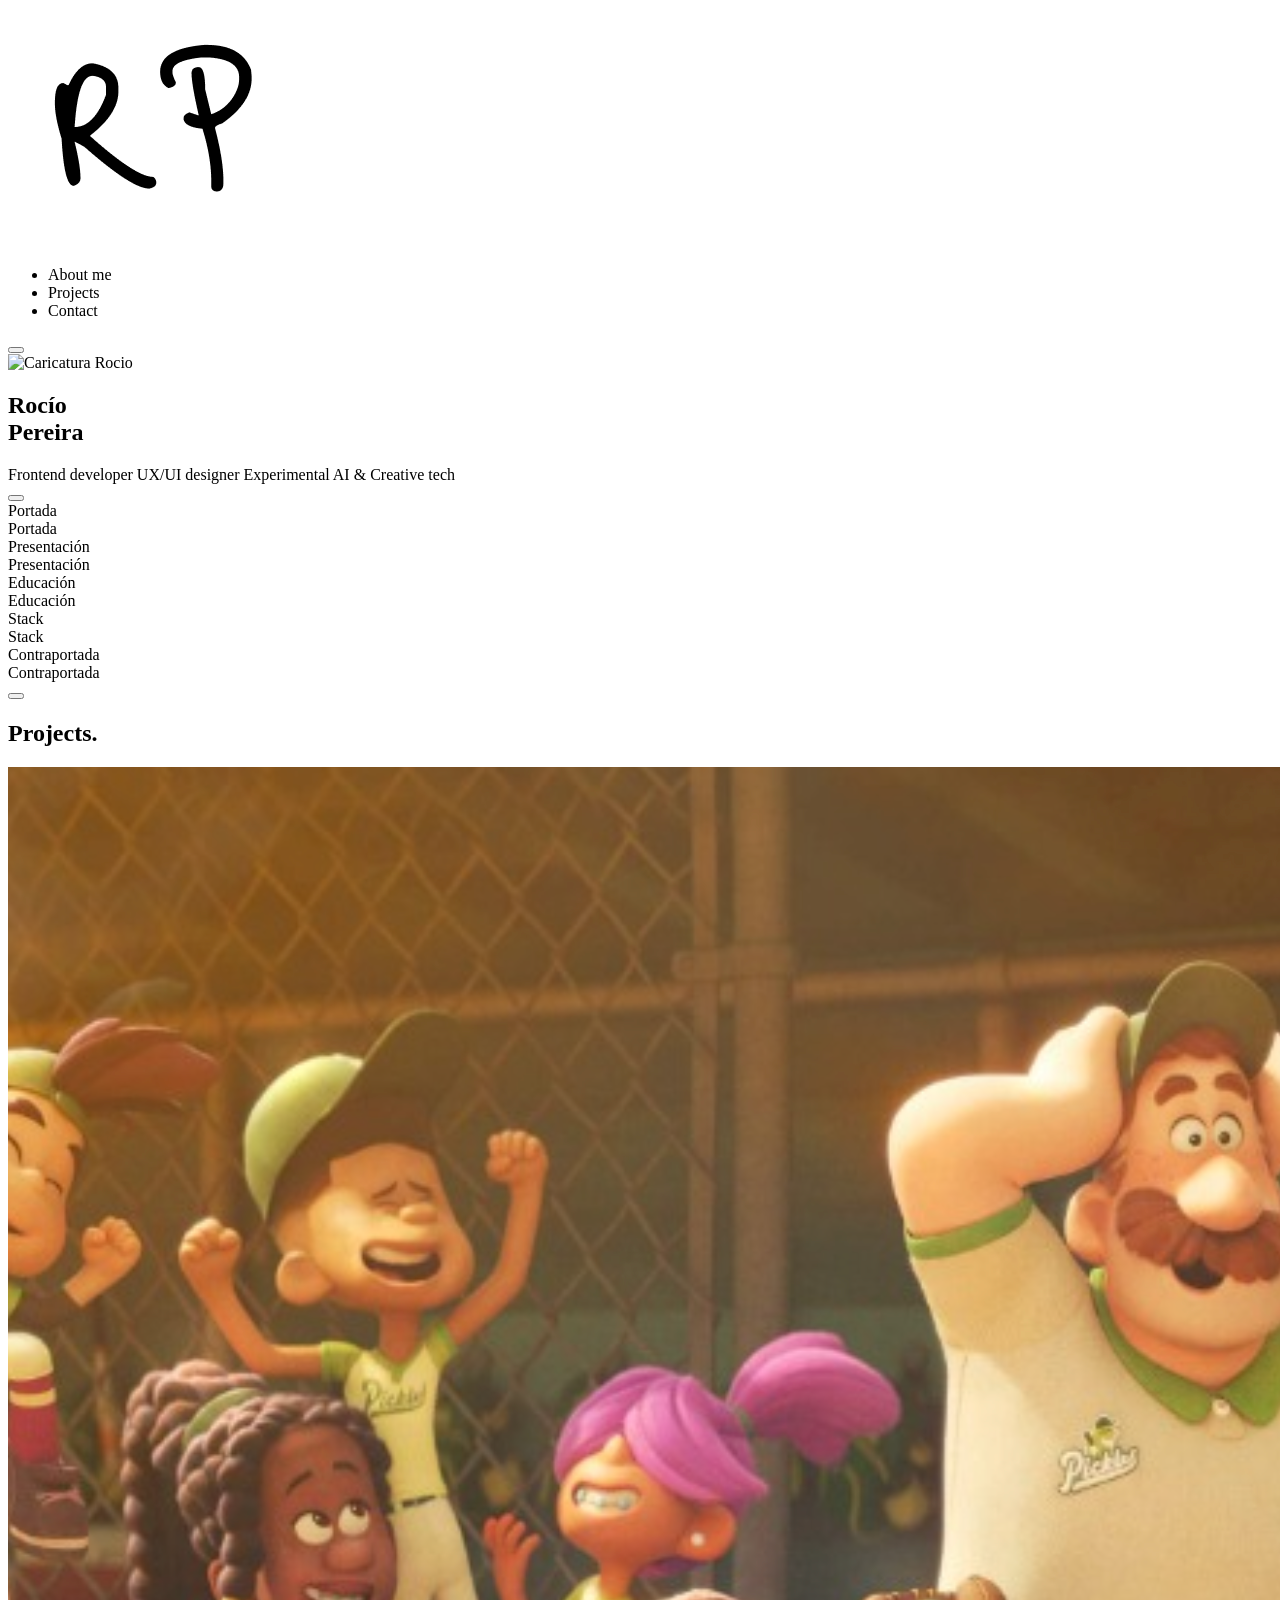
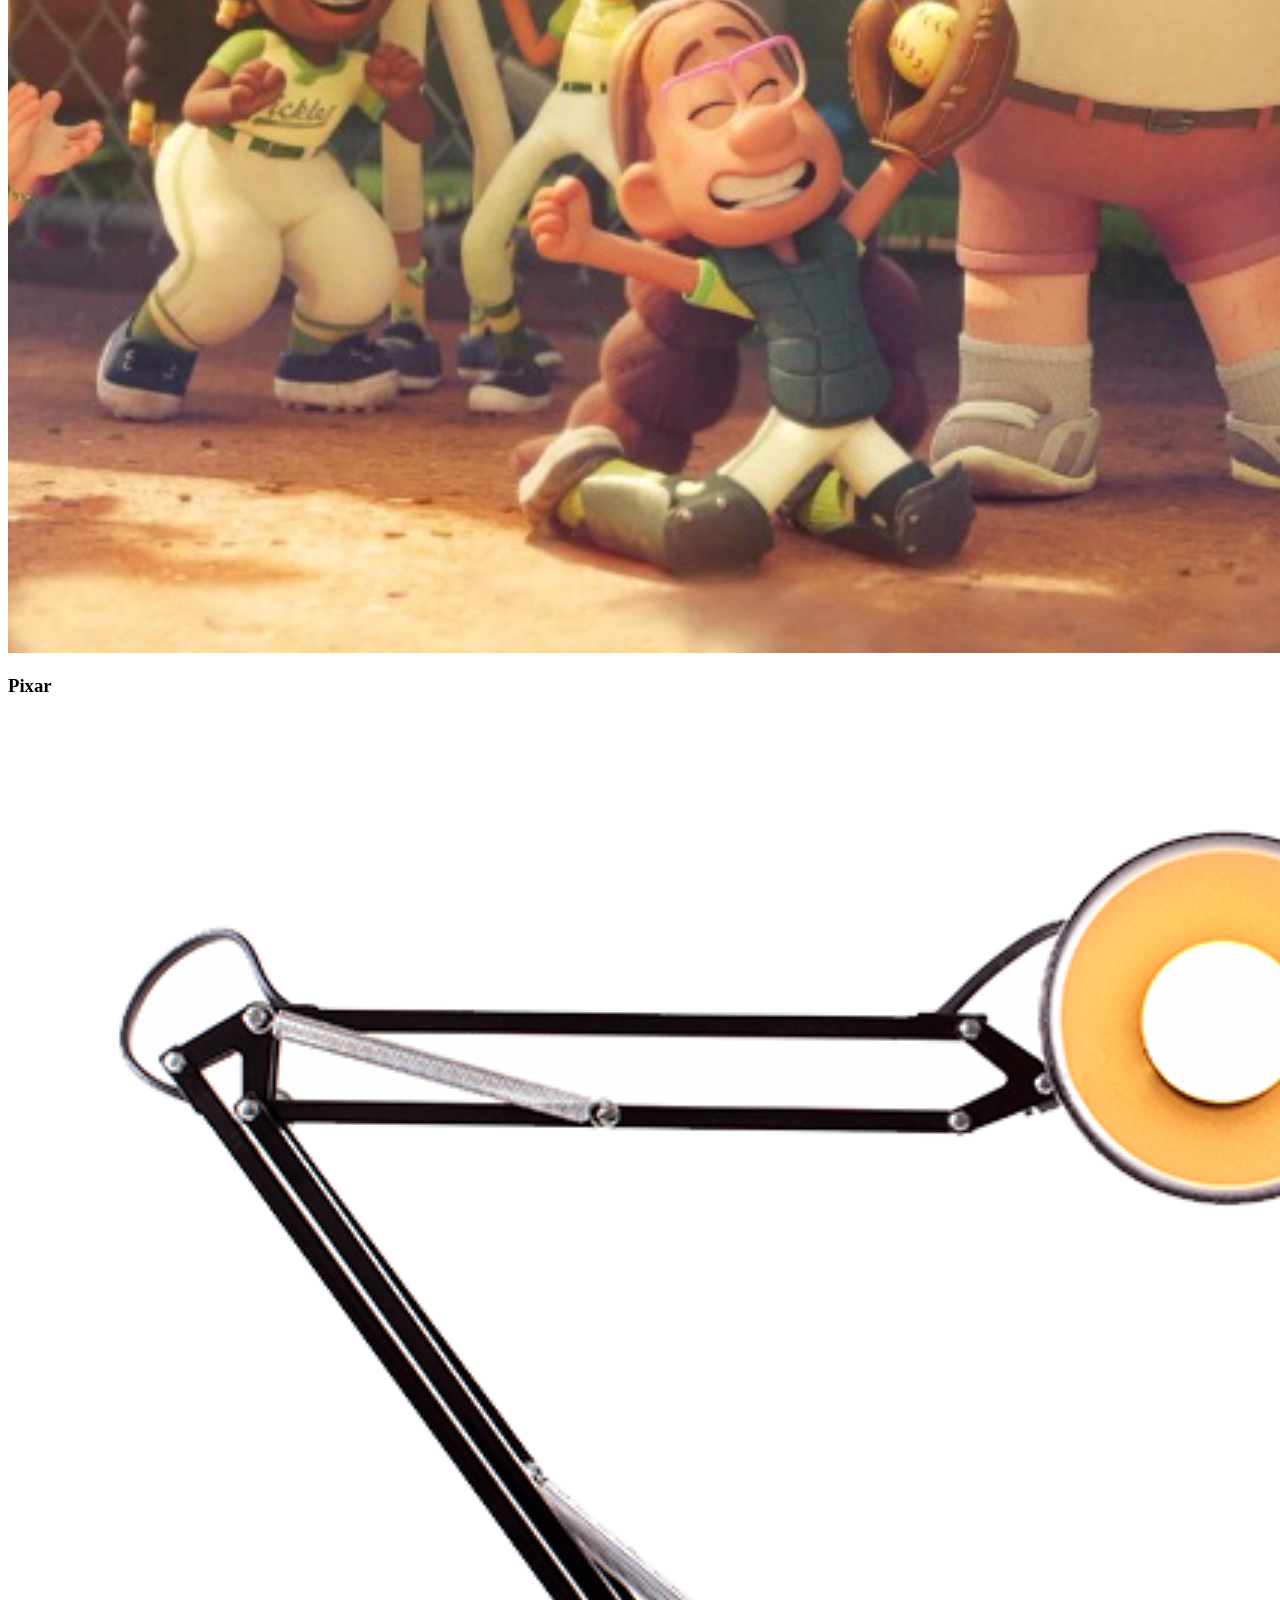
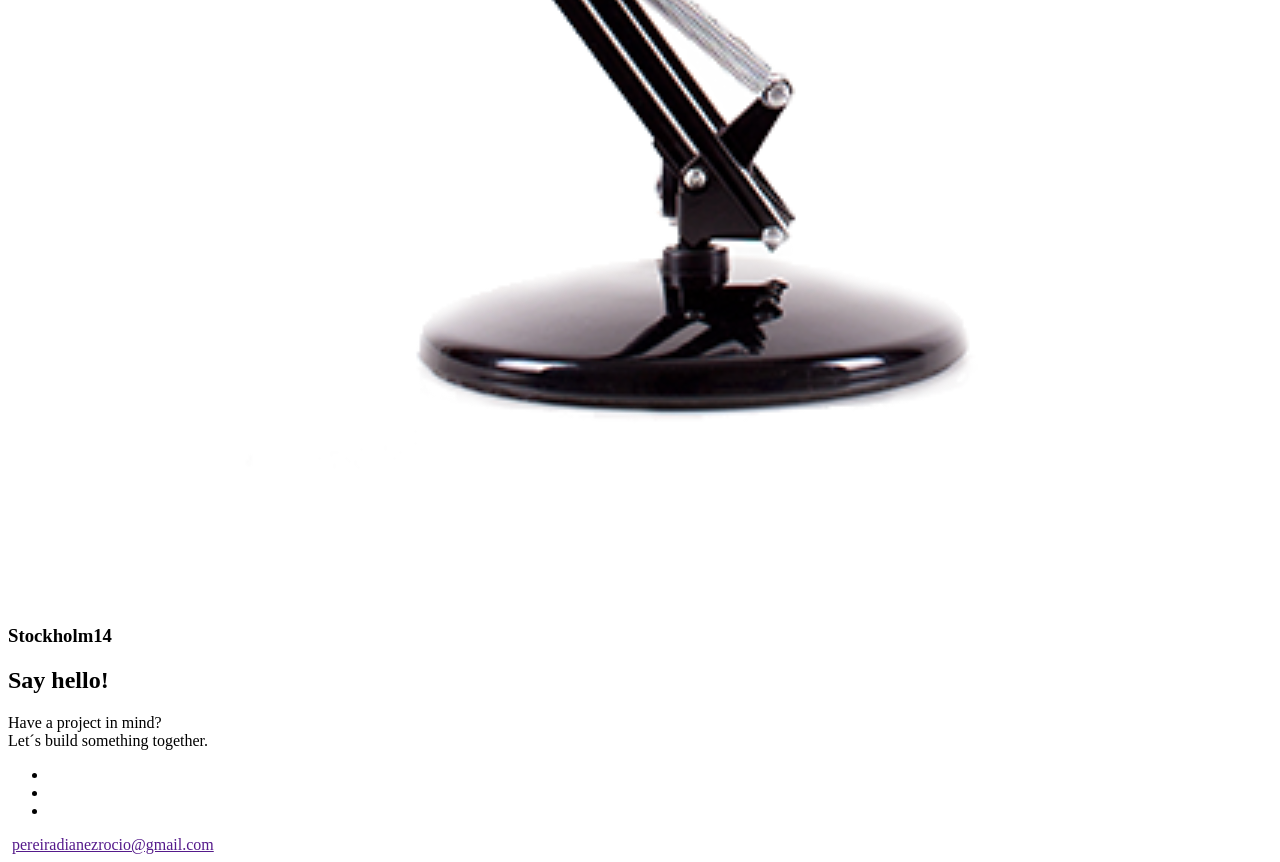
==== Home/home.html @ 0bb4663a "Reorganización carpetas" ====
<!DOCTYPE html>
<html lang="en">
<head>
    <meta charset="UTF-8">
    <meta name="viewport" content="width=device-width, initial-scale=1.0">
    <title>Document</title>
    <link rel="stylesheet" href="css/index.css">
    <link rel="preconnect" href="https://fonts.googleapis.com">
<link rel="preconnect" href="https://fonts.gstatic.com" crossorigin>
<link href="https://fonts.googleapis.com/css2?family=Montserrat:ital,wght@0,100..900;1,100..900&family=Space+Grotesk:wght@300..700&display=swap" rel="stylesheet">
</head>
<body>
    <header class="Header">
        <div class="Header-logo">
            <img src="ASSETS/RPlogo.png" alt="Logo Rocio Pereira RP">
        </div>
        <ul class="Header-menu">
            <li class="Header-links">About me</li>
            <li class="Header-links">Projects</li>
            <li class="Header-links">Contact</li>
        </ul>
        <button class="Header-burger">
            <span class="Header-line"></span>
            <span class="Header-line"></span>
            <span class="Header-line"></span>
            <!-- Metemos span porque no se puede meter un div, dentro de un button solo img, svg o span -->
        </button>
    </header>
    <main>
        <section class="Hero">
            <div class="Hero-wrapper">
                <div class="Hero-Rocio">
                 <img src="" alt="Caricatura Rocio" class="Hero-img">
                 <h2 class="Hero-h2">Rocío<br>Pereira</h2>
                </div>
                <div class="Hero-description">
                    <span>Frontend developer</span>
                    <span>UX/UI designer</span>
                    <span>Experimental AI & Creative tech</span>
                </div>

            </div>
        </section>

        <section class="Aboutme">
            <div class="Aboutme-wrapper">
                <button class="Aboutme-button Aboutme-button--left"></button>
                <!-- no se si es asi como se pone la clase, preguntar a Edu -->
                <div class="Aboutme-notebook">
                    <!-- Portada -->
                    <div class="Notebook-pages">
                        <div class="Notebook-page">Portada
                            <img src="" alt="" class="Notebook-img">
                        </div>
                        <div class="Notebook-page">Portada
                            <img src="" alt="" class="Notebook-img">
                        </div>
                        
                    </div>
                    <!-- Página 1, Presentación y foto -->
                    <div class="Notebook-pages">
                        <div class="Notebook-page">Presentación
                            <img src="" alt="" class="Notebook-img">
                        </div>
                        <div class="Notebook-page">Presentación
                            <img src="" alt="" class="Notebook-img">
                        </div>
                    </div>
                    <!-- Página 2, Educación -->
                    <div class="Notebook-pages">
                        <div class="Notebook-page">Educación
                            <img src="" alt="" class="Notebook-img">
                        </div>
                        <div class="Notebook-page">Educación
                            <img src="" alt="" class="Notebook-img">
                        </div>
                    </div>
                    <!-- Página 3, Stack y algo más -->
                    <div class="Notebook-pages">
                        <div class="Notebook-page">Stack
                            <img src="" alt="" class="Notebook-img">
                        </div>
                        <div class="Notebook-page">Stack
                            <img src="" alt="" class="Notebook-img">
                        </div>
                    </div>
                    <!-- Contraportada y enlace a contactos-->
                    <div class="Notebook-pages">
                        <div class="Notebook-page">Contraportada
                        </div>
                        <div class="Notebook-page">Contraportada
                            <img src="" alt="" class="Notebook-img">
                        </div>
                        
                    </div>
                </div>
                <button class="Aboutme-button Aboutme-button--right"></button>
            </div>
            
        </section>

        <section class="Projects">
            <h2 class="Projects-title">Projects.</h2>
            <div class="Projects-wrapper">
                <article class="Projects-columns">
                    <img src="ASSETS/PIXAR.png" alt="foto preview web Pixar" class="Projects-img">
                    <h3 class="Projects-h3">Pixar</h2>
                </article>
                <article class="Projects-columns">
                    <img src="ASSETS/STCK.png" alt="foto preview web Stockholm14" class="Projects-img">
                    <h3 class="Projects-h3">Stockholm14</h3>
                </article>
            </div>
        </section>

        <section class="Contact">
            <div class="Contact-wrapper">
               <h2 class="Contact-title">Say hello!</h2>
                <p class="Contact-text">Have a project in mind? <br> Let´s build something together.
                    <!-- No queria usar br, pero en este no se si se puede hacer al ser todo una frase -->
                </p>
                <div class="Contact-info">
                    <ul class="Contact-socials">
                        <li class="Socials-links">
                            <a href="" class="Socials-item">
                                <img src="" alt="" class="Socials-logo">
                            </a>
                        </li>
                        <li class="Socials-links">
                            <a href="" class="Socials-item">
                                <img src="" alt="" class="Socials-logo">
                            </a>
                        </li>
                        <li class="Socials-links">
                            <a href="" class="Socials-item">
                                <img src="" alt="" class="Socials-logo">
                            </a>
                        </li>
                    </ul>
                    <div class="Contact-mail">
                        <img src="" alt="" class="Mail-logo">
                        <a href="" class="Mail-link">pereiradianezrocio@gmail.com</a>
                    </div>
                </div> 
            </div>
        </section>
    </main>
    
</body>
</html>
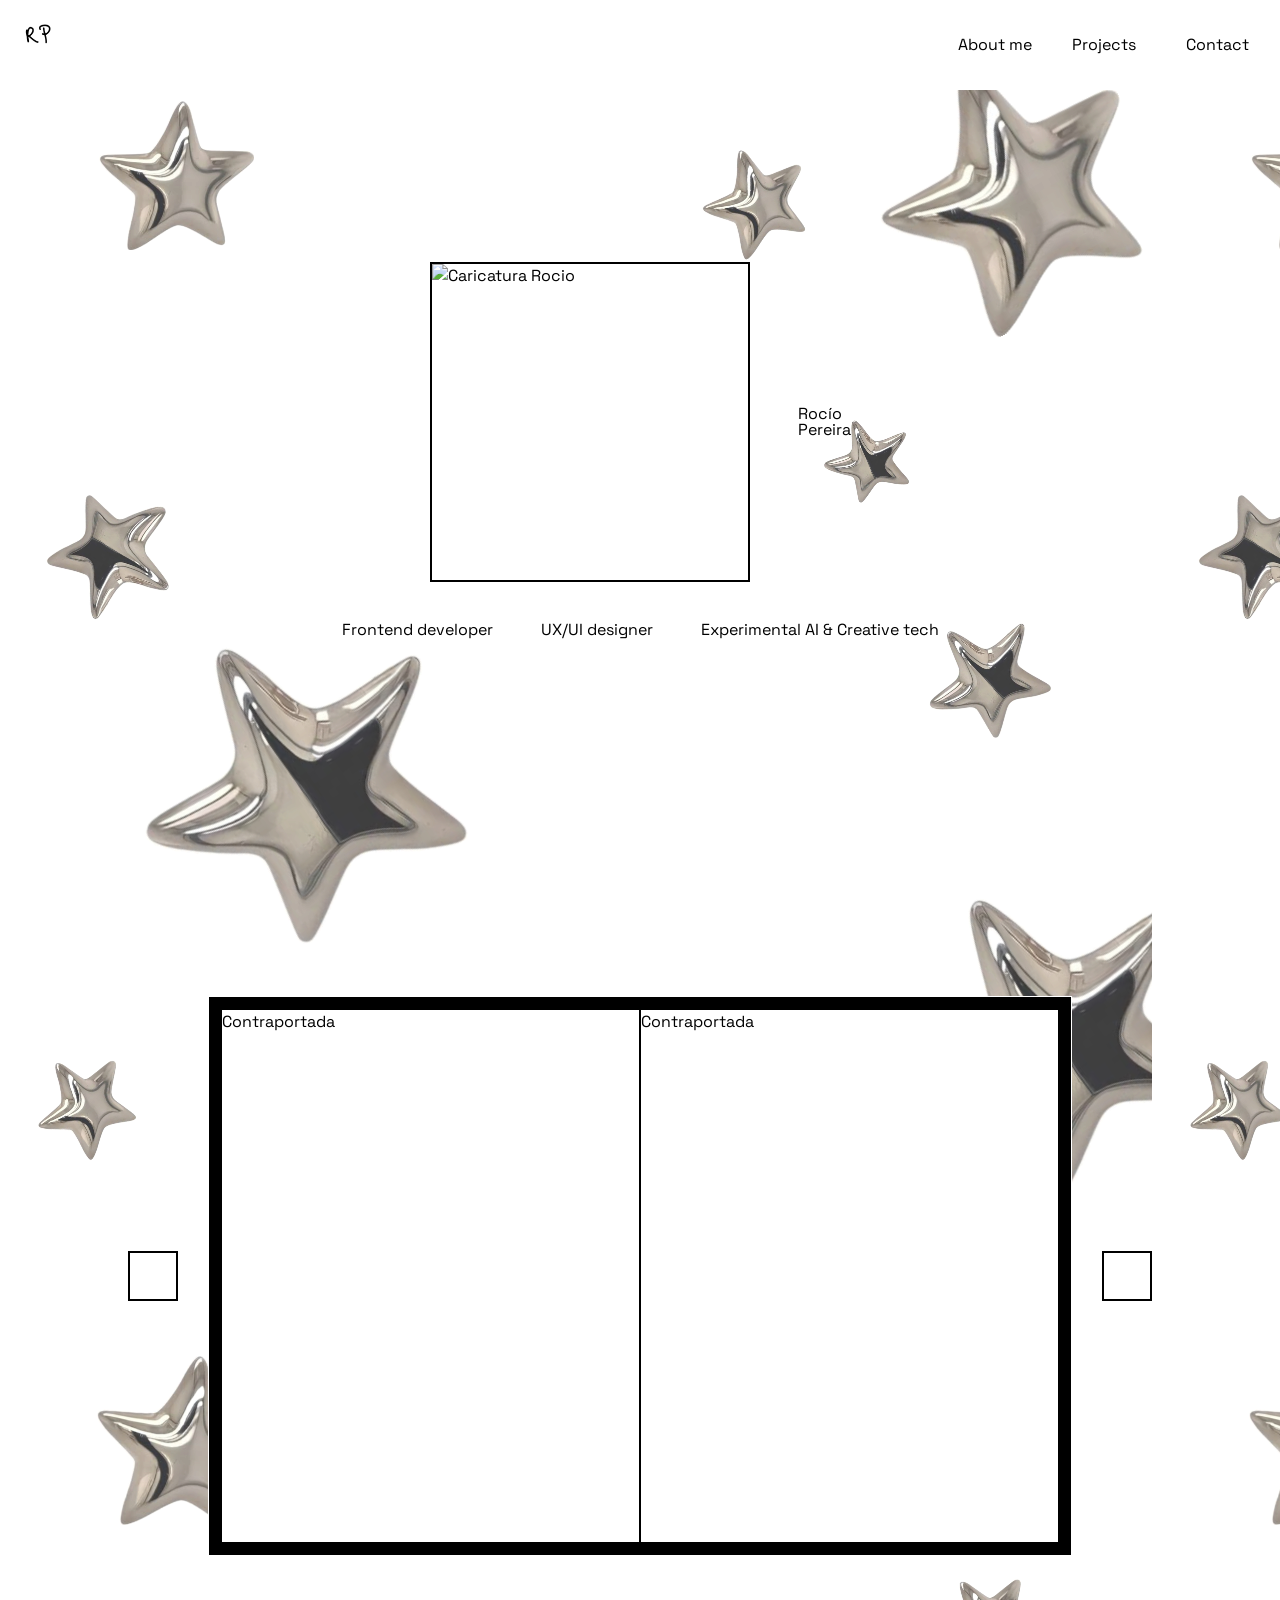
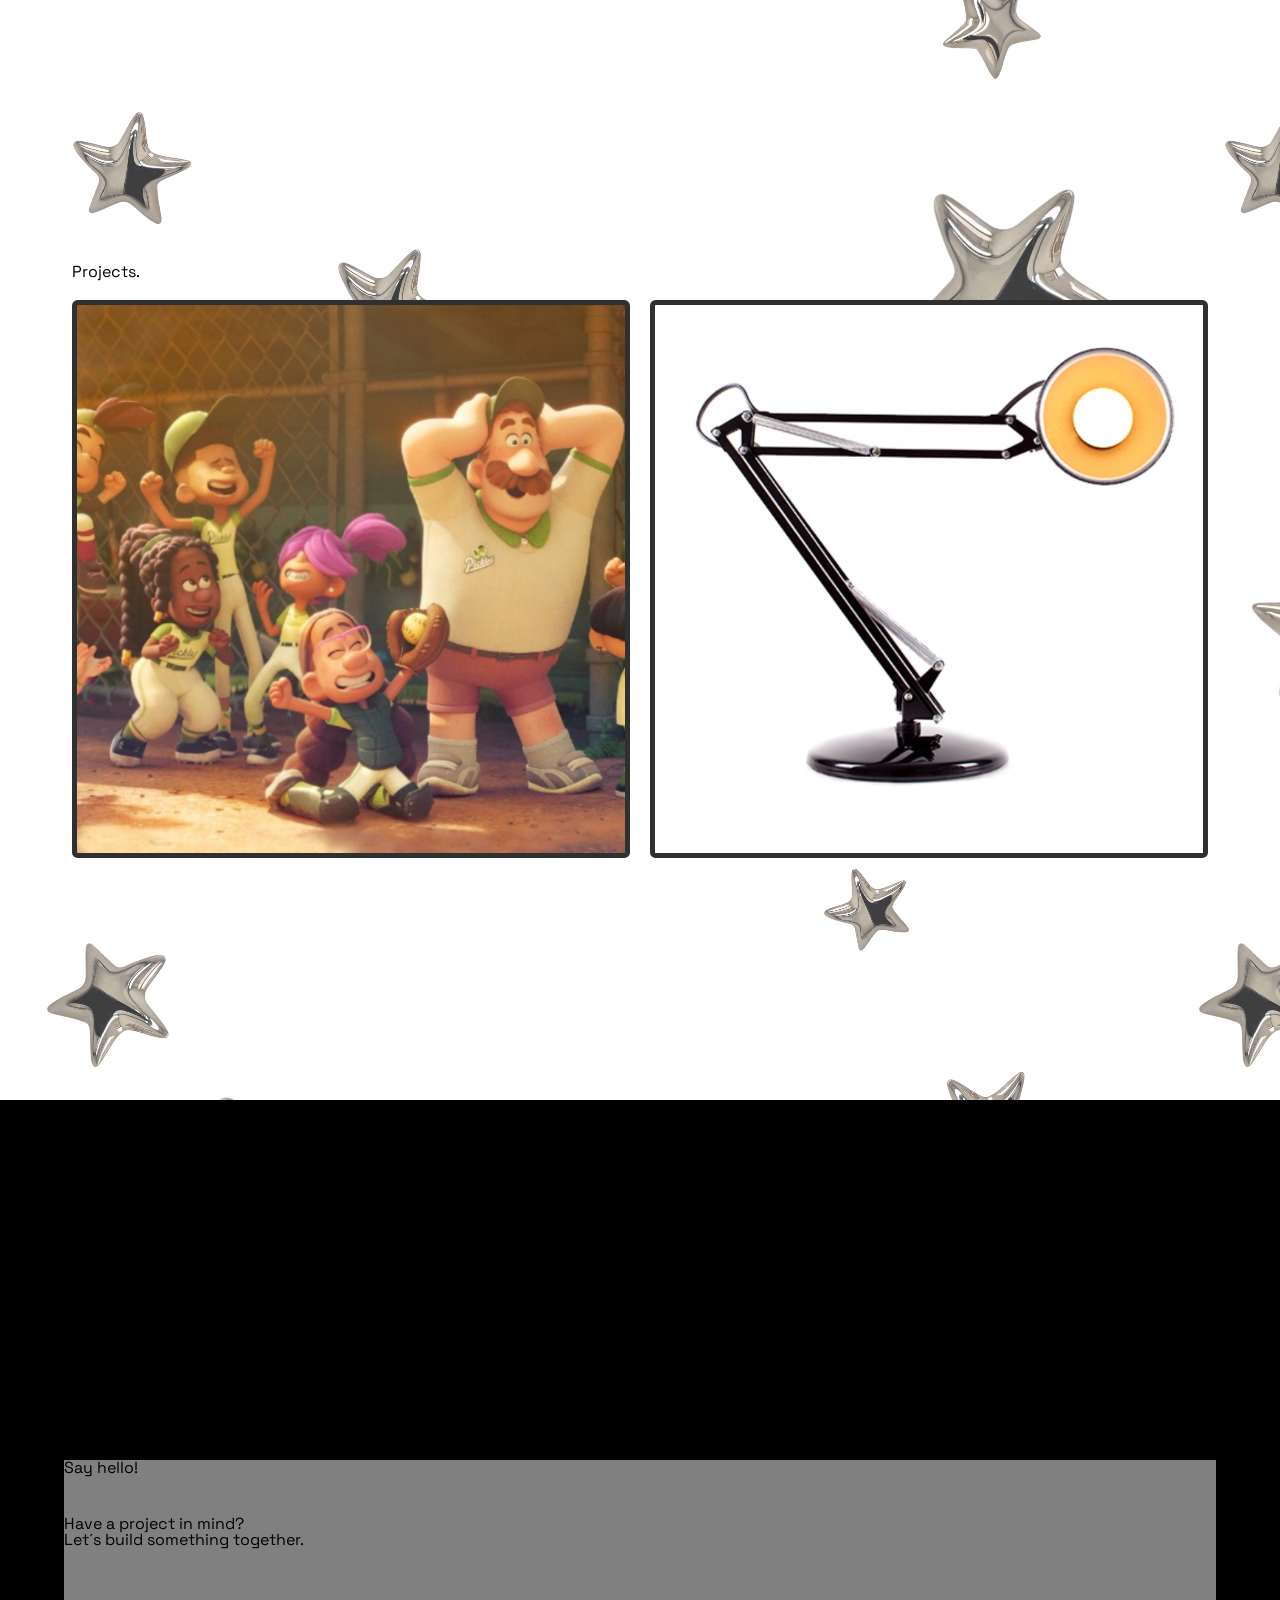
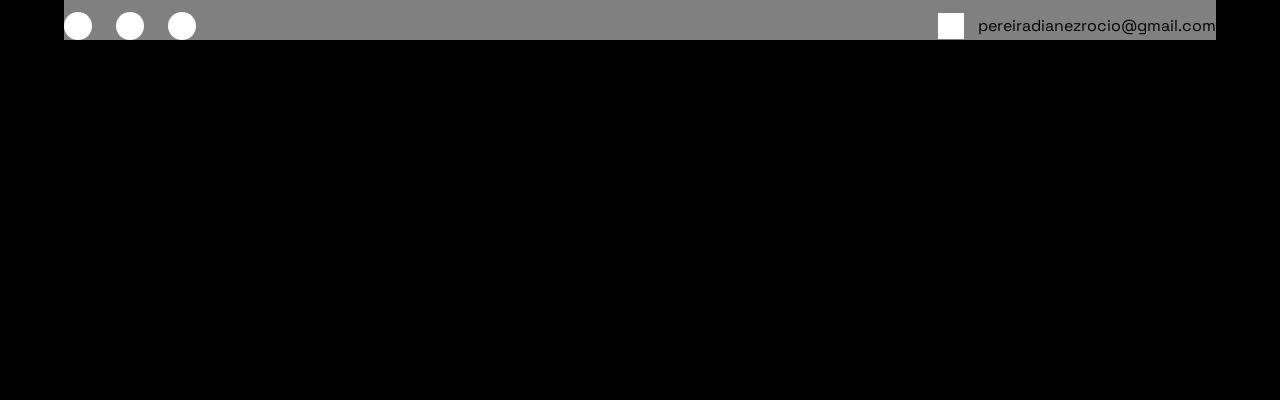
==== commit 34547e27: "Añado Readme" ====
--- a/Home/home.html
+++ b/Home/home.html
@@ -4,7 +4,7 @@
     <meta charset="UTF-8">
     <meta name="viewport" content="width=device-width, initial-scale=1.0">
     <title>Document</title>
-    <link rel="stylesheet" href="css/index.css">
+    <link rel="stylesheet" href="css/home.css">
     <link rel="preconnect" href="https://fonts.googleapis.com">
 <link rel="preconnect" href="https://fonts.gstatic.com" crossorigin>
 <link href="https://fonts.googleapis.com/css2?family=Montserrat:ital,wght@0,100..900;1,100..900&family=Space+Grotesk:wght@300..700&display=swap" rel="stylesheet">
--- a/Home/css/home.css
+++ b/Home/css/home.css
@@ -0,0 +1,598 @@
+
+:root{
+    font-family: "Space Grotesk", sans-serif;
+}
+* , *::before , *::after {
+  margin : 0;
+  padding : 0;
+  border : 0;
+  box-sizing : border-box;
+  vertical-align : baseline;
+}
+*::before , *::after {
+  display : block;
+}
+img , picture , video , iframe , figure , canvas {
+  max-width : 100%;
+  display : block;
+  width : 100%;
+  height : initial;
+  object-fit : cover;
+  object-position : center center;
+}
+a {
+  display : block;
+  text-decoration : none;
+  color : inherit;
+  font :  inherit;
+}
+p a {
+  display : inline;
+}
+li , menu, summary {
+  list-style-type : none;
+}
+ol {
+  counter-reset : revert;
+}
+h1 , h2 , h3 , h4 , h5 , h6 , p , span , a , strong , blockquote , i , b , u , em , pre , code , mark , del {
+  font :  inherit;
+  line-height :  1em;
+  text-decoration :  none;
+  color : inherit;
+  overflow-wrap : break-word;
+  text-wrap : pretty;
+}
+mark {
+  background-color : transparent;
+}
+blockquote::before , blockquote::after , q::before , q::after {
+  content : none;
+}
+form , input , textarea , select , button , label {
+  font :  inherit;
+  hyphens : auto;
+  background-color : transparent;
+  color : inherit;
+  display : block;
+  appearance : none;
+}
+fieldset {
+  border : none;
+}
+::placeholder {
+  color : unset;
+}
+button , label {
+  cursor : pointer;
+}
+table , tr , td , th , tbody , thead , tfoot {
+  border-collapse : collapse;
+  border-spacing : 0;
+  font : inherit;
+}
+svg {
+  width : 100%;
+  height : initial;
+  display : block;
+  fill : currentColor;
+}
+body {
+  min-height : 100vh;
+  line-height : 1.5em;
+  color : inherit;
+  hyphens : auto;
+  font-smooth : always;
+  -webkit-font-smoothing : antialiased;
+  -moz-osx-font-smoothing : grayscale;
+  background-image: url(/Home/ASSETS/estrellas2.png);
+}
+
+.Header{
+    width: 100%;
+    background-color: white;
+    
+    display: flex;
+    flex-flow: row nowrap;
+    justify-content: space-between;
+    align-items: center;
+
+    padding: 1.25rem;
+    position: fixed;
+    z-index: 100;
+    /* Position fixed para que se quede en toda la web y z-index 100 para que este siempre superpuesto en profundidad a todas las etiquetas, puede ser 100 o 50, pero si ponemos 2 es mas facil que se superpongan por usar el zindex en otras */
+
+    .Header-logo{
+        /* En este creo que con JV quiero que cada vez que se haga clic suba arriba de la pagina */
+        width: 2.25rem;
+        min-height: 3.125rem;
+        max-width: 3.125rem;
+        .Header-img{
+           
+        }
+    }
+
+    .Header-menu{
+        display: grid;
+        grid-template-columns: repeat(3,1fr);
+        gap: 2.5rem;
+    }
+
+    .Header-burger{
+      width: 1.5625rem;
+      display: none;
+      flex-flow: column nowrap;
+      justify-content: center;
+      gap: .3125rem;
+
+
+
+      .Header-line{
+        width: 1.5625rem;
+        min-height: .125rem;
+        background-color: black;
+      }
+      
+    }
+
+  @media screen and (max-width: 768px){
+    .Header-menu{
+      display: none;
+      }
+    .Header-burger{
+      display: flex;
+    }
+    /* El @media se pone en linea con el contenedor, fuera, o como un elemento mas? */
+    }
+    
+}
+
+.Hero{
+  width: 100%;
+  min-height: 100dvh;
+  /* dvh, porque es como vh pero en algunos navegadores se adapta para no consumir espacio que no le "pertenece" a la altura como la barra del navegador */
+  padding: 6rem 4rem;
+  /* Estas medidas de padding, segun gemini, son los aproximados en los que se suelen poner los padding a nivel de diseño editorial */
+
+  display: flex;
+  flex-flow: column nowrap;
+  justify-content: center;
+  align-items: center;
+
+    .Hero-wrapper{
+      width: 100%;
+      max-width: 75rem;
+
+      display: flex;
+      flex-flow: column nowrap;
+      justify-content: center;
+      align-items: center;
+      gap: 2.5rem;
+
+        .Hero-Rocio{
+          display: flex;
+          flex-flow: row nowrap;
+          justify-content: center;
+          align-items: center;
+          gap: 3rem;
+
+            .Hero-img{
+              width: 20rem;
+              min-height: 20rem;
+              border: 2px solid black;
+
+              display: block;
+              /* display block en las imagenes porque estas por defecto son inline y si ponemos block se ajusta a la pagina y no a la imagen/contenido */
+              object-fit: contain;
+            }
+            .Hero-h2{
+
+            }
+        }
+    }
+      .Hero-description{
+        gap: 3rem;
+
+        display: flex;
+        flex-flow: row wrap;
+        justify-content: center;
+        align-items: center;
+
+      }
+  @media  screen and (max-width: 1024px) {
+    padding: 5rem 2rem;
+
+    .Hero-wrapper{
+      gap: 2rem;
+
+      .Hero-Rocio{
+        gap: 2rem;
+
+        .Hero-img{
+          width: 16rem;
+          min-height: 16rem;
+        }
+
+        .Hero-h2{
+
+        }
+      }
+      .Hero-description{
+        gap: 1.75rem;
+
+      }
+    }
+    
+  }
+  @media screen and (max-width: 768px) {
+
+    .Hero-wrapper{
+      align-items: flex-start;
+
+      .Hero-Rocio{
+        flex-flow: column-reverse nowrap;
+        align-items: flex-start;
+
+        .Hero-img{
+          width: 20rem;
+        }
+      }
+  
+      .Hero-description{
+        flex-flow: column nowrap;
+        align-items: flex-start;
+        gap: .625rem;
+
+      }
+    }
+    
+  }
+}
+
+.Aboutme{
+  width: 100%;
+  min-height: 100dvh;
+  /* dvh: para ocupar siempre el alto del monitor y que no ocupe mas espacio del que deberia */
+  padding: 6rem 4rem;
+  display: flex;
+  flex-flow: column nowrap;
+  justify-content: space-between;
+  align-items: center;
+  overflow-x: clip;
+  /* se pone overflow en el eje x y en clip porque asi no deja que sobresalga por los lados, mirar apuntes cuaderno */
+
+  .Aboutme-wrapper{
+    width: 100%;
+    max-width: 72rem;
+
+    display: flex;
+    flex-flow: row nowrap;
+    justify-content: center;
+    /* justify content al center para que los buttons siempre esten a la misma distancia del cuaderno */
+    align-items: center;
+    gap: 1.875rem;
+    .Aboutme-button{
+      width: 3.125rem;
+      min-height: 3.125rem;
+      border: 2px solid black;
+      /* En el border usamos px o rem? */
+      flex-shrink: 0;
+      /* Flex-shrink 0 evita que el notebook aplaste a los buttons para ajustarse a la pantalla, mirar apuntes */
+    }
+    .Aboutme-notebook{
+      width: 100%;
+      max-width: 54rem;
+      min-height: 35rem;
+
+      position: relative;
+      .Notebook-pages{
+        width: 100%;
+        min-height: 100%;
+        background-color: black;
+        padding: 0.75rem;
+
+        display: flex;
+        flex-flow: row nowrap;
+        border: 1px solid white;
+
+        position: absolute;
+        top: 0;
+        left: 0;
+        .Notebook-page{
+          width: 50%;
+          min-height: 100%;
+          background-color: white;
+          border: 1px solid black;
+          object-fit: contain;
+          /* para que la imagen no se deforme */
+          overflow: hidden;
+        }
+    }
+  }
+  }
+
+  @media screen and (max-width: 1024px) {
+    padding: 5rem 2rem;
+    /* le bajamos el tamaño de espacio vacio para que se ajuste mejor */
+
+    .Aboutme-wrapper{
+      gap: 1.25rem;
+      /* pegamos asi los botones mas al cuaderno para que entren mejor */
+      .Aboutme-button{
+        width: 2.5rem;
+        min-height: 2.5rem;
+        /* hacemos los botones mas pequeños */
+      }
+
+      .Aboutme-notebook{
+        max-width: 36rem;
+        min-height: 23.5rem;
+        /* encogemos el ancho y alto del cuaderno */
+
+        .Notebook-pages{
+          padding: 0.5rem;
+        }
+      }
+
+    }
+    
+  }
+
+  @media screen and (max-width: 768px) {
+    min-height: auto;
+    /* Auto (valor por referencia), asi elimina el 100dvh y mide los elementos que haya dentro, en este caso el notebook y los botones */
+    padding: 4rem 1.25rem;
+    /* hacemos los espacios de la etiqueta hacia fuera mas pequeños */
+
+    .Aboutme-wrapper{
+      position: relative;
+      padding: 0 0 3.75rem 0;
+
+      .Aboutme-notebook{
+        max-width: 24rem;
+        min-height: 15.5rem;
+        /* hacemos mas pequeño el cuaderno */
+
+        .Notebook-pages{
+          padding: .35rem;
+        }
+      }
+
+      .Aboutme-button{
+        width: 2.5rem;
+        min-height: 2.5rem;
+        /* hacemos los botones mas pequeños */
+        position: absolute;
+        bottom: 0;
+        /* hacemos position absolute para poner los dos buttons debajo del cuaderno y botton 0 para que se peguen debajo */
+      }
+      .Aboutme-button--left{
+        right: 50%;
+        margin: 0 .625rem 0 0;
+      }
+      .Aboutme-button--right{
+        left: 50%;
+        margin: 0 0 0 .625rem;
+      }
+    }
+    
+  }
+}
+
+.Projects{
+  width: 100%;
+  max-width: 75rem;
+  min-height: 100dvh;
+  margin: auto;
+  padding: 4rem 2rem;
+
+  display: flex;
+  flex-flow: column nowrap;
+  justify-content: start;
+  align-items: start;
+  .Projects-title{
+    margin: 0 0 1.25rem 0;
+
+  }
+  .Projects-wrapper{
+      width: 100%;
+      min-height: 15.625rem;
+      gap: 1.25rem;
+
+      display: grid;
+      grid-template-columns: repeat(2,1fr);
+    
+      .Projects-columns{
+          position: relative;
+
+          .Projects-img{
+              width: 100%;
+              background-color: #313030;
+              padding: .3125rem;
+              border-radius: 1%;
+
+              display: block;
+
+              transition: all .5s ease;
+
+          }
+
+          .Projects-h3{
+              width: 100%;
+              min-height: 100%;
+              background-color: black;
+              padding: 20px;
+              border-radius: 1%;
+
+              display: flex;
+              flex-flow: row nowrap;
+              justify-content: space-between;
+              align-items: end;
+
+              /* este flex se le aplica al texto en h3, para que se coloque donde queramos, aunque no tenga una etiqueta como tal */
+
+              position: absolute;
+              top: 0;
+              left: 0;
+              /* top 0 y left 0 para anclar bien la etiqueta por arriba y la izquierda */
+
+              color: white;
+              font-size: 60px;
+              font-weight: 600;
+
+              opacity: 0%;
+              pointer-events: none;
+              transition: all .5s ease;
+          }
+
+          
+          &:hover .Projects-h3{
+              opacity: 70%;
+              pointer-events: auto;
+          }
+          /* & hace referencia a la etiqueta madre, por eso va dentro, en este caso es projects-columns, sino, tendriamos que ponerlo fuera de la etiqueta y escribirlo */
+
+      }
+  }
+  @media screen and (max-width: 1024px) {
+    padding: 3rem 2rem;
+
+    .Projects-wrapper{
+      gap: 1rem;
+      /* menos espacio entre ellas */
+
+      .Projects-columns{
+        .Projects-h3{
+          font-size: 2.25rem;
+          padding: 1rem;
+        }
+      }
+    }
+    
+  }
+
+  @media screen and (max-width: 768px) {
+    padding: 3rem 1.25rem;
+
+    .Projects-wrapper{
+      grid-template-columns: 1fr;
+
+      .Projects-columns{
+        .Projects-h3{
+          font-size: 1.75rem;
+          padding: 1rem;
+          opacity: 70%;
+          pointer-events: auto;
+
+          /* pointer events auto porque en moviles no hay raton, entonces no pueden hacer hover y no van a poder hacer clic, esto fue idea de gemini */
+        }
+      }
+    }
+    
+  }
+}
+
+.Contact{
+  width: 100%;
+  min-height: 100dvh;
+  background-color: black;
+  padding: 6rem 4rem;
+
+  display: flex;
+  flex-flow: column nowrap;
+  justify-content: center;
+  align-items: center;
+
+  .Contact-wrapper{
+    width: 100%;
+    max-width: 75rem;
+    background-color: gray;
+
+    display: flex;
+    flex-flow: column nowrap;
+    justify-content: center;
+    align-items: start;
+    gap: 2.5rem;
+
+
+    .Contact-title{
+    }
+    .Contact-text{
+    }
+    .Contact-info{
+      width: 100%;
+      margin: 1.5rem 0 0 0;
+
+      display: flex;
+      flex-flow: row nowrap;
+      justify-content: space-between;
+      align-items: center;
+      gap:2rem;
+
+
+      .Contact-socials{
+        display: grid;
+        grid-template-columns: repeat(3,1fr);
+        gap: 1.5rem;
+
+        .Socials-links{
+          .Socials-logo{
+            width: 1.75rem;
+            min-height: 1.75rem;
+            background-color: white;
+            border-radius: 50%;
+          }
+        }
+      }
+    }
+      .Contact-mail{
+        display: flex;
+        flex-flow: row nowrap;
+        justify-content: start;
+        align-items: center;
+        gap: .875rem;
+      .Mail-logo{ 
+        width: 1.625rem;
+        min-height: 1.625rem;
+        background-color: white;
+      .Mail-link{}
+    }
+    }
+  }
+
+  @media screen and (max-width: 1024px) {
+    padding: 5rem 2rem;
+
+    .Contact-wrapper{
+      gap: 2rem;
+
+      .Contact-title{
+      }
+
+    }
+    
+  }
+
+  @media screen and (max-width: 768px) {
+    padding: 4rem 1.25rem;
+
+    .Contact-wrapper{
+      gap: 1.75rem;
+
+      .Contact-title{}
+      .Contact-text{}
+
+      .Contact-info{
+        flex-flow: column nowrap;
+        justify-content: start;
+        align-items: start;
+        gap: 2rem;
+        margin: 0.5rem 0 0 0;
+
+        .Contact-mail{
+        }
+      }
+    }
+    
+  }
+}
